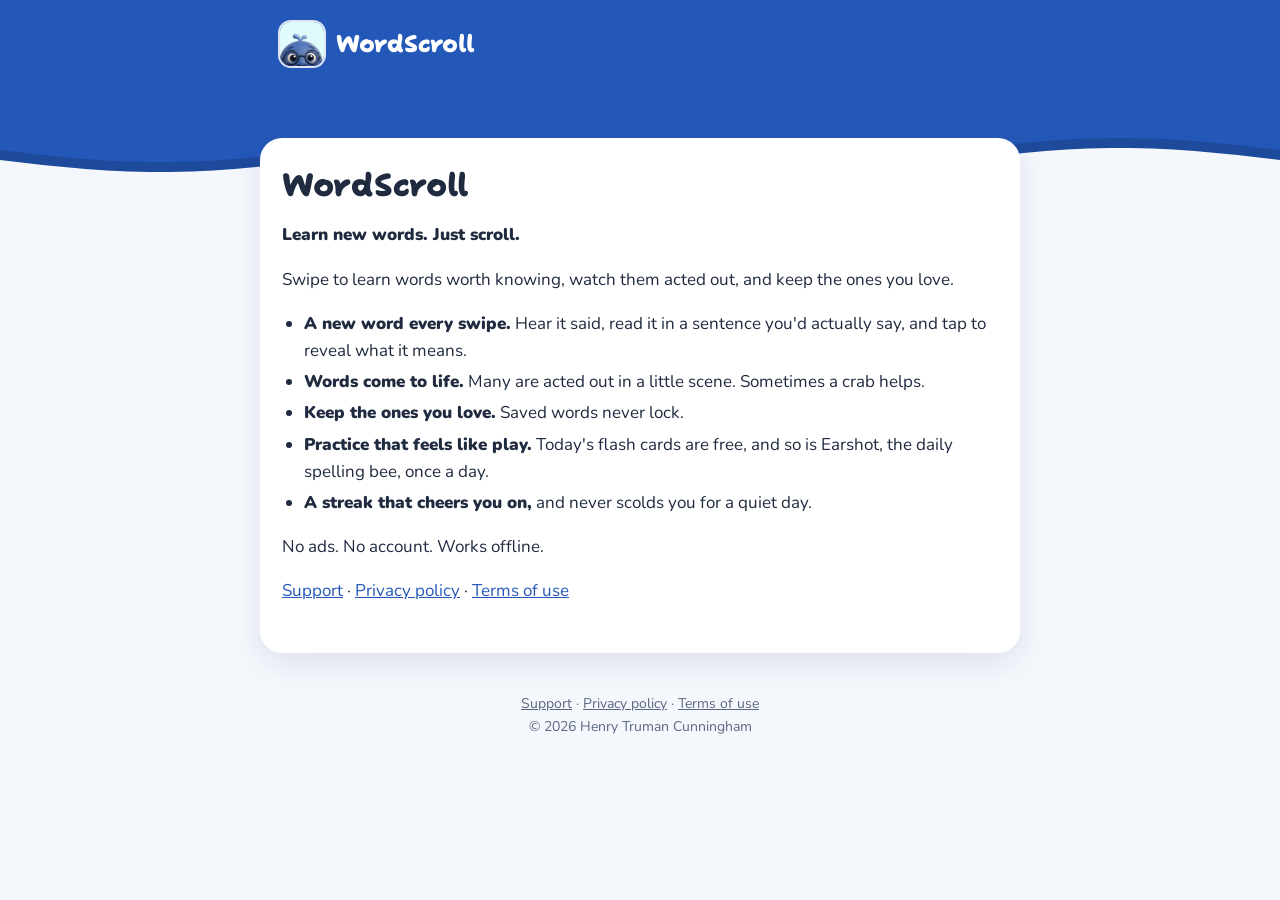
==== wordscroll/index.html @ c2fbc38e "WordScroll: the app's pages under /wordscroll (about, support, privacy policy, terms of use) Built b" ====
<!doctype html>
<html lang="en">
<head>
<meta charset="utf-8">
<meta name="viewport" content="width=device-width, initial-scale=1">
<title>WordScroll — Learn new words. Just scroll.</title>
<link rel="icon" href="/wordscroll/icon.png">
<style>
@font-face { font-family: 'Nunito'; font-weight: 400; src: url(/wordscroll/fonts/Nunito-400.ttf) format('truetype'); font-display: swap; }
@font-face { font-family: 'Nunito'; font-weight: 900; src: url(/wordscroll/fonts/Nunito-900.ttf) format('truetype'); font-display: swap; }
@font-face { font-family: 'Shantell'; font-weight: 800; src: url(/wordscroll/fonts/Shantell-800.ttf) format('truetype'); font-display: swap; }
:root { --royal: #2458B8; --foot: #1E4A9B; --ink: #202B40; --muted: #5B6680; --paper: #F4F7FC; --card: #FFFFFF; --rule: #DCE3F0; }
@media (prefers-color-scheme: dark) {
  :root { --ink: #E8EDF7; --muted: #A9B4CC; --paper: #0F1830; --card: #16213F; --rule: #2A3658; }
}
* { box-sizing: border-box; }
html { -webkit-text-size-adjust: 100%; }
body { margin: 0; background: var(--paper); color: var(--ink); font: 400 17px/1.6 'Nunito', system-ui, -apple-system, sans-serif; }
header { position: relative; color: #fff; }
header .sea { position: absolute; inset: 0 0 auto 0; height: 190px; width: 100%; display: block; }
header .bar { position: relative; max-width: 760px; margin: 0 auto; padding: 22px 20px 0; display: flex; align-items: center; gap: 12px; }
header .bar img { width: 44px; height: 44px; border-radius: 11px; box-shadow: 0 0 0 2px rgba(255,255,255,0.85); }
header .bar a { color: #fff; text-decoration: none; font: 800 24px/1 'Shantell', 'Nunito', sans-serif; letter-spacing: -0.3px; }
main { position: relative; max-width: 760px; margin: 72px auto 40px; padding: 28px 22px 32px; background: var(--card); border-radius: 22px; box-shadow: 0 10px 30px rgba(32,43,64,0.10); }
h1, h2, h3 { font-family: 'Shantell', 'Nunito', sans-serif; font-weight: 800; letter-spacing: -0.3px; line-height: 1.2; }
h1 { font-size: 32px; margin: 0 0 14px; }
h2 { font-size: 22px; margin: 32px 0 8px; }
h3 { font-size: 18px; margin: 22px 0 6px; }
a { color: var(--royal); }
@media (prefers-color-scheme: dark) { a { color: #8FB1F2; } }
hr { border: 0; border-top: 1px solid var(--rule); margin: 24px 0; }
ul, ol { padding-left: 22px; }
li { margin: 4px 0; }
table { border-collapse: collapse; width: 100%; font-size: 15px; display: block; overflow-x: auto; }
th, td { border: 1px solid var(--rule); padding: 8px 10px; text-align: left; vertical-align: top; }
blockquote { margin: 16px 0; padding: 4px 16px; border-left: 4px solid var(--royal); color: var(--muted); }
code { font-size: 0.92em; }
footer { max-width: 760px; margin: 0 auto 48px; padding: 0 20px; color: var(--muted); font-size: 14px; text-align: center; }
footer a { color: inherit; }
@media (max-width: 520px) { main { margin: 60px 12px 32px; border-radius: 18px; padding: 22px 16px 26px; } h1 { font-size: 27px; } body { font-size: 16px; } }
</style>
</head>
<body>
<header><svg class="sea" viewBox="0 0 1200 190" preserveAspectRatio="none" aria-hidden="true"><path d="M0 0 H1200 L1200 160.0 L1180 157.5 L1160 155.1 L1140 152.9 L1120 151.1 L1100 149.6 L1080 148.6 L1060 148.1 L1040 148.1 L1020 148.6 L1000 149.6 L980 151.1 L960 152.9 L940 155.1 L920 157.5 L900 160.0 L880 162.5 L860 164.9 L840 167.1 L820 168.9 L800 170.4 L780 171.4 L760 171.9 L740 171.9 L720 171.4 L700 170.4 L680 168.9 L660 167.1 L640 164.9 L620 162.5 L600 160.0 L580 157.5 L560 155.1 L540 152.9 L520 151.1 L500 149.6 L480 148.6 L460 148.1 L440 148.1 L420 148.6 L400 149.6 L380 151.1 L360 152.9 L340 155.1 L320 157.5 L300 160.0 L280 162.5 L260 164.9 L240 167.1 L220 168.9 L200 170.4 L180 171.4 L160 171.9 L140 171.9 L120 171.4 L100 170.4 L80 168.9 L60 167.1 L40 164.9 L20 162.5 L0 160.0 Z" fill="#1E4A9B"/><path d="M0 0 H1200 L1200 150.0 L1180 147.5 L1160 145.1 L1140 142.9 L1120 141.1 L1100 139.6 L1080 138.6 L1060 138.1 L1040 138.1 L1020 138.6 L1000 139.6 L980 141.1 L960 142.9 L940 145.1 L920 147.5 L900 150.0 L880 152.5 L860 154.9 L840 157.1 L820 158.9 L800 160.4 L780 161.4 L760 161.9 L740 161.9 L720 161.4 L700 160.4 L680 158.9 L660 157.1 L640 154.9 L620 152.5 L600 150.0 L580 147.5 L560 145.1 L540 142.9 L520 141.1 L500 139.6 L480 138.6 L460 138.1 L440 138.1 L420 138.6 L400 139.6 L380 141.1 L360 142.9 L340 145.1 L320 147.5 L300 150.0 L280 152.5 L260 154.9 L240 157.1 L220 158.9 L200 160.4 L180 161.4 L160 161.9 L140 161.9 L120 161.4 L100 160.4 L80 158.9 L60 157.1 L40 154.9 L20 152.5 L0 150.0 Z" fill="#2458B8"/></svg><div class="bar"><img src="/wordscroll/icon.png" alt=""><a href="/wordscroll/">WordScroll</a></div></header>
<main>
<h1>WordScroll</h1>
<p><strong>Learn new words. Just scroll.</strong></p>
<p>Swipe to learn words worth knowing, watch them acted out, and keep the ones you love.</p>
<ul>
<li><strong>A new word every swipe.</strong> Hear it said, read it in a sentence you'd actually say, and tap to reveal what it means.</li>
<li><strong>Words come to life.</strong> Many are acted out in a little scene. Sometimes a crab helps.</li>
<li><strong>Keep the ones you love.</strong> Saved words never lock.</li>
<li><strong>Practice that feels like play.</strong> Today's flash cards are free, and so is Earshot, the daily spelling bee, once a day.</li>
<li><strong>A streak that cheers you on,</strong> and never scolds you for a quiet day.</li>
</ul>
<p>No ads. No account. Works offline.</p>
<p><a href="/wordscroll/support/">Support</a> · <a href="/wordscroll/privacy/">Privacy policy</a> · <a href="/wordscroll/terms/">Terms of use</a></p>
</main>
<footer><a href="/wordscroll/support/">Support</a> · <a href="/wordscroll/privacy/">Privacy policy</a> · <a href="/wordscroll/terms/">Terms of use</a><br>© 2026 Henry Truman Cunningham</footer>
</body>
</html>
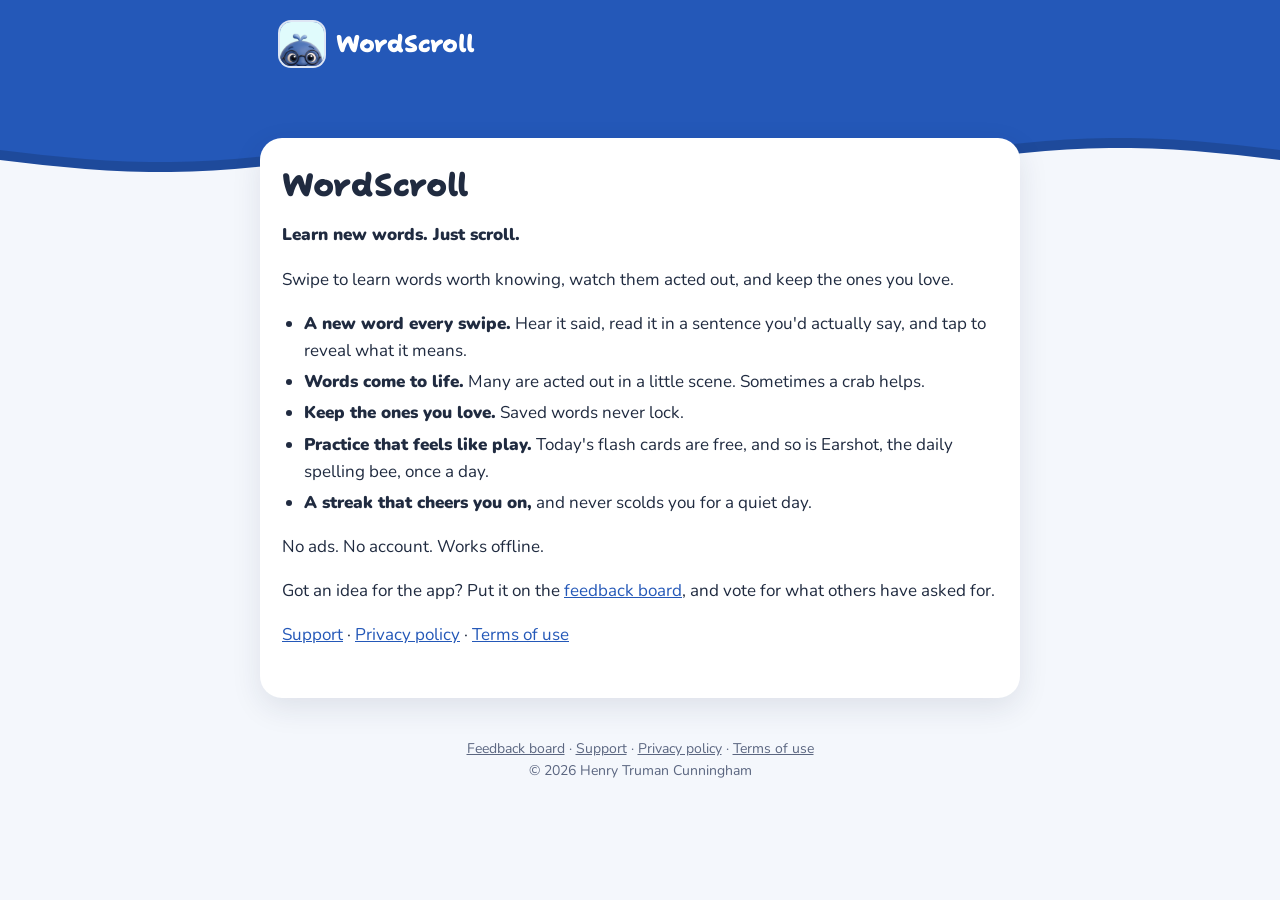
==== commit ce0a74a2: "WordScroll: the feedback board goes live, and the privacy policy gains §13 on it; About and Support " ====
--- a/wordscroll/index.html
+++ b/wordscroll/index.html
@@ -54,8 +54,9 @@
 <li><strong>A streak that cheers you on,</strong> and never scolds you for a quiet day.</li>
 </ul>
 <p>No ads. No account. Works offline.</p>
+<p>Got an idea for the app? Put it on the <a href="/wordscroll/feedback/">feedback board</a>, and vote for what others have asked for.</p>
 <p><a href="/wordscroll/support/">Support</a> · <a href="/wordscroll/privacy/">Privacy policy</a> · <a href="/wordscroll/terms/">Terms of use</a></p>
 </main>
-<footer><a href="/wordscroll/support/">Support</a> · <a href="/wordscroll/privacy/">Privacy policy</a> · <a href="/wordscroll/terms/">Terms of use</a><br>© 2026 Henry Truman Cunningham</footer>
+<footer><a href="/wordscroll/feedback/">Feedback board</a> · <a href="/wordscroll/support/">Support</a> · <a href="/wordscroll/privacy/">Privacy policy</a> · <a href="/wordscroll/terms/">Terms of use</a><br>© 2026 Henry Truman Cunningham</footer>
 </body>
 </html>
